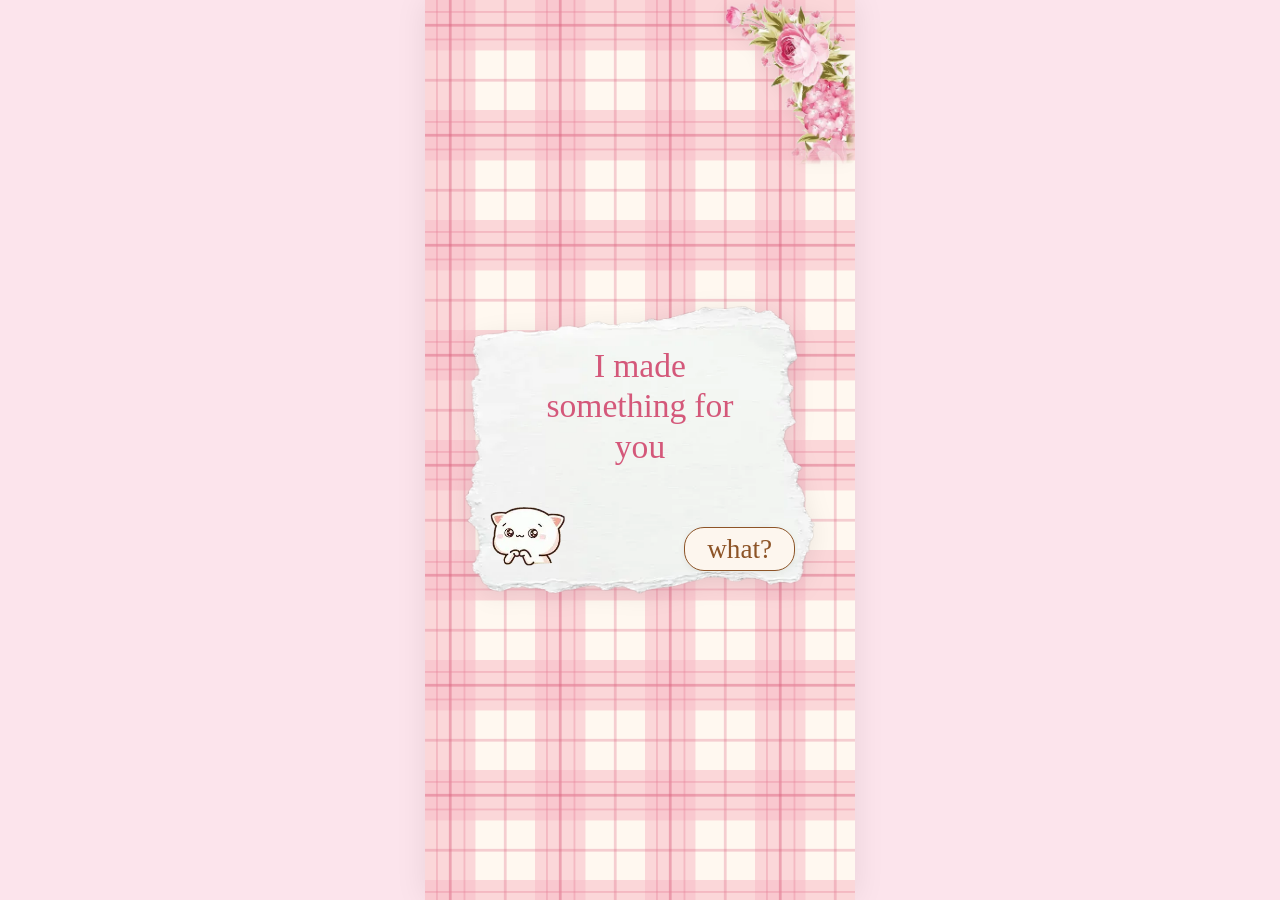
==== index.html @ dfd9ae05 "Initial commit: Open When romantic gift website (clean production assets)" ====
<!DOCTYPE html>
<html lang="en">
<head>
  <meta charset="UTF-8">
  <meta name="viewport" content="width=device-width, initial-scale=1.0, maximum-scale=1.0, user-scalable=no">
  <meta name="robots" content="noindex, nofollow, noarchive">
  <meta name="theme-color" content="#fce4ec">
  
  <title>Open When... A Gift For You</title>
  <link rel="icon" type="image/png" href="Assets/favicon.png">
  <link rel="apple-touch-icon" href="Assets/favicon.png">

  <!-- Open Graph / WhatsApp Preview -->
  <meta property="og:type" content="website">
  <meta property="og:title" content="A little something for you ❤️">
  <meta property="og:description" content="Open when you need me...">
  <meta property="og:image" content="Assets/og_preview.png">
  
  <!-- Twitter Card -->
  <meta name="twitter:card" content="summary_large_image">
  <meta name="twitter:title" content="A little something for you ❤️">
  <meta name="twitter:description" content="Open when you need me...">
  <meta name="twitter:image" content="Assets/og_preview.png">
  
  <!-- Preload critical Screen 1 assets only -->
  <link rel="preload" href="Assets/gingham_clean.png" as="image">
  <link rel="preload" href="Assets/flower_top_right.webp" as="image">
  <link rel="preload" href="Assets/torn_paper_clean.webp" as="image">
  <link rel="preload" href="Assets/char_cat_shy.webp" as="image">
  
  <link rel="stylesheet" href="style.css">
</head>
<body>
  <!-- Loader -->
  <div id="loader" class="loader">
    <div class="heart-pulse"></div>
  </div>

  <!-- Audio elements -->
  <audio id="bg-music" src="" preload="none" loop></audio>

  <!-- Non-blocking cute toast message -->
  <div id="toast" class="toast hidden"></div>

  <main class="phone-frame">
    <!-- Global Background Layer -->
    <div id="global-bg" class="bg-layer bg-gingham"></div>
    
    <!-- Transparent Flower Decoration (visible on gingham screens) -->
    <img id="flower-decor" src="Assets/flower_top_right.webp" class="flower-decor" alt="Flower decoration" width="130" height="165">

    <!-- Screen 1: Intro 1 -->
    <section id="s-intro1" class="screen active">
      <div class="card-wrap">
        <img src="Assets/torn_paper_clean.webp" class="torn-paper-img" alt="" width="360" height="250">
        <div class="card-inner">
          <div class="card-text-box">
            <p id="t-intro1" class="font-hand"></p>
          </div>
          <div class="card-action-row between">
            <div class="sticker-slot">
              <img src="Assets/char_cat_shy.webp" class="char-slot bobbing" alt="Cute cat" width="85" height="80">
            </div>
            <button id="btn-what" class="pill-btn" aria-label="What?">what?</button>
          </div>
        </div>
      </div>
    </section>

    <!-- Screen 2: Intro 2 -->
    <section id="s-intro2" class="screen">
      <div class="card-wrap">
        <img src="Assets/torn_paper_clean.webp" class="torn-paper-img" alt="" width="360" height="250">
        <div class="card-inner">
          <div class="card-text-box">
            <p id="t-intro2" class="font-hand"></p>
          </div>
          <div class="card-action-row three-col">
            <button id="btn-yes" class="pill-btn" aria-label="Yes">yes</button>
            <div class="sticker-slot-center">
              <img src="Assets/char_bubu_bouquet.webp" class="char-center bobbing" alt="Bear with bouquet and panda" width="85" height="80">
            </div>
            <div class="no-btn-slot">
              <button id="btn-no" class="pill-btn" aria-label="No">no</button>
            </div>
          </div>
        </div>
      </div>
    </section>

    <!-- Screen 3: Intro 3 -->
    <section id="s-intro3" class="screen">
      <div class="card-wrap">
        <img src="Assets/torn_paper_clean.webp" class="torn-paper-img" alt="" width="360" height="250">
        <div class="card-inner">
          <div class="card-text-box">
            <p id="t-intro3" class="font-hand"></p>
          </div>
          <div class="card-action-row between">
            <div class="sticker-slot">
              <img src="Assets/char_cat_lying.webp" class="char-slot bobbing" alt="Pleading cat lying down" width="85" height="45">
            </div>
            <button id="btn-fine" class="pill-btn" aria-label="Fine">fine</button>
          </div>
        </div>
      </div>
    </section>

    <!-- Screen 4: Intro 4 -->
    <section id="s-intro4" class="screen">
      <div class="card-wrap">
        <img src="Assets/torn_paper_clean.webp" class="torn-paper-img" alt="" width="360" height="250">
        <div class="card-inner">
          <div class="card-text-box">
            <p class="font-hand-small">yay!</p>
            <p id="t-intro4" class="font-serif-intro"></p>
          </div>
          <div class="card-action-row between">
            <div class="sticker-slot">
              <img src="Assets/tkthao219-bubududu.webp" class="char-slot bobbing" alt="Hugging bears" width="85" height="80">
            </div>
            <button id="btn-ready" class="pill-btn" aria-label="Yes!!">yes!!</button>
          </div>
        </div>
      </div>
    </section>

    <!-- Screen 5: Envelope Menu -->
    <section id="s-menu" class="screen">
      <div class="card-wrap card-wrap-menu">
        <img src="Assets/torn_paper_clean.webp" class="torn-paper-img" alt="" width="375" height="310">
        <div class="card-inner card-inner-menu">
          <div id="envelope-grid" class="envelope-grid">
            <!-- 5 envelopes generated via JS -->
          </div>
        </div>
      </div>
      <!-- Blue circular music toggle button in bottom-right -->
      <button id="music-toggle" class="music-toggle" title="Toggle background music" aria-label="Toggle background music">▶</button>
    </section>

    <!-- Screen 6: Letter Screen -->
    <section id="s-letter" class="screen">
      <div id="letter-container" class="simple-card">
        <img id="letter-torn-img" src="Assets/torn_paper_clean.webp" class="torn-paper-img hidden" alt="" width="370" height="400">
        
        <div id="letter-layout" class="letter-content-layout">
          <!-- Optional Polaroid photo frame -->
          <div id="letter-photo-frame" class="photo-frame hidden">
            <img id="letter-photo" src="" alt="Photo memory">
            <p id="letter-caption" class="caption">I love you</p>
          </div>

          <!-- Letter message text -->
          <div class="letter-text-box">
            <p id="letter-text" class="font-serif"></p>
          </div>
        </div>
        
        <!-- Back button (centered at bottom) -->
        <button id="btn-back" class="back-btn" title="Back to menu" aria-label="Back to envelope menu">
          <svg viewBox="0 0 24 24" width="22" height="22" stroke="currentColor" stroke-width="2.5" fill="none" stroke-linecap="round" stroke-linejoin="round">
            <line x1="19" y1="12" x2="5" y2="12"></line>
            <polyline points="12 19 5 12 12 5"></polyline>
          </svg>
        </button>
        
        <!-- Peeking character (bottom-right corner) -->
        <img id="letter-character" src="" class="char-letter bobbing" alt="Peeking character">
      </div>
    </section>
  </main>

  <script src="script.js"></script>
  <script>
    if ('serviceWorker' in navigator) {
      window.addEventListener('load', () => {
        navigator.serviceWorker.register('sw.js').catch(() => {});
      });
    }
  </script>
</body>
</html>
---- style.css ----
/* ========================================
   OPEN WHEN – style.css
   Self-hosted fonts, mobile-first
   ======================================== */

@font-face {
  font-family: 'Caveat';
  font-style: normal;
  font-weight: 400 700;
  font-display: swap;
  src: url('[data-uri]') format('woff2'), url('fonts/caveat.woff2') format('woff2');
}

@font-face {
  font-family: 'Playfair Display';
  font-style: normal;
  font-weight: 400 900;
  font-display: swap;
  src: url('[data-uri]') format('woff2'), url('fonts/playfair-display.woff2') format('woff2');
}

/* Variables */
:root {
  --pink-hand: #d4587a;
  --maroon-text: #3a1c2e;
  --cream: #fdf6ee;
  --brown-border: #8d5427;
  --envelope-body: #5c1a2a;
  --envelope-flap: #752438;
  --back-btn-bg: #5b9bd5;
  --font-hand: 'Caveat', cursive;
  --font-serif: 'Playfair Display', serif;
}

/* Reset */
*, *::before, *::after {
  box-sizing: border-box;
  margin: 0;
  padding: 0;
  -webkit-tap-highlight-color: transparent;
}

html {
  height: 100%;
}

body {
  background: #fce4ec;
  font-family: var(--font-serif);
  overflow: hidden;
  touch-action: manipulation;
  min-height: 100dvh;
}

/* ---- Phone Frame (Desktop Centering) ---- */
.phone-frame {
  position: relative;
  width: 100%;
  max-width: 430px;
  min-height: 100dvh;
  height: 100dvh;
  margin: 0 auto;
  overflow: hidden;
  display: flex;
  flex-direction: column;
  justify-content: center;
  align-items: center;
  box-shadow: 0 0 30px rgba(0,0,0,0.08);
}

/* ---- Background Layers ---- */
.bg-layer {
  position: absolute;
  inset: 0;
  z-index: 0;
  pointer-events: none;
  transition: opacity 0.3s ease;
}

/* Clean, mathematically seamless gingham pattern */
.bg-gingham {
  background-image: url('Assets/gingham_clean.png');
  background-repeat: repeat;
  background-size: 110px 110px;
}

/* Soft blush crumpled heart wallpaper for letters */
.bg-heart {
  background-image: url('Assets/heart_wallpaper.webp');
  background-size: cover;
  background-position: center;
  background-repeat: no-repeat;
}

/* ---- Flower Decoration (top-right corner on gingham screens) ---- */
.flower-decor {
  position: absolute;
  top: 0;
  right: 0;
  width: 130px;
  height: auto;
  z-index: 25;
  pointer-events: none;
  filter: drop-shadow(0 2px 8px rgba(0,0,0,0.08));
  transition: opacity 0.3s ease;
}

/* ---- Loader ---- */
.loader {
  position: fixed;
  inset: 0;
  background: #fce4ec;
  z-index: 9999;
  display: flex;
  align-items: center;
  justify-content: center;
  transition: opacity 0.35s ease;
}
.loader.hidden {
  opacity: 0;
  pointer-events: none;
}
.heart-pulse {
  width: 42px;
  height: 42px;
  background: var(--pink-hand);
  transform: rotate(45deg);
  animation: heartbeat 1s infinite;
}
.heart-pulse::before,
.heart-pulse::after {
  content: '';
  width: 42px;
  height: 42px;
  background: var(--pink-hand);
  border-radius: 50%;
  position: absolute;
}
.heart-pulse::before { top: -21px; left: 0; }
.heart-pulse::after { top: 0; left: -21px; }

@keyframes heartbeat {
  0%, 100% { transform: rotate(45deg) scale(0.85); opacity: 0.8; }
  50% { transform: rotate(45deg) scale(1.1); opacity: 1; }
}

/* ---- Screens ---- */
.screen {
  position: absolute;
  inset: 0;
  z-index: 10;
  display: flex;
  align-items: center;
  justify-content: center;
  flex-direction: column;
  padding: 16px;
  opacity: 0;
  pointer-events: none;
  transform: translateY(12px);
  transition: opacity 0.22s ease, transform 0.22s ease;
  will-change: transform, opacity;
}
.screen.active {
  opacity: 1;
  pointer-events: auto;
  transform: translateY(0);
}

/* ---- Torn Paper Card ---- */
.card-wrap {
  position: relative;
  width: 90%;
  max-width: 360px;
  min-height: 250px;
  display: flex;
  flex-direction: column;
  justify-content: space-between;
  align-items: center;
  padding: 38px 24px 26px;
  margin: auto;
}

.torn-paper-img {
  position: absolute;
  inset: 0;
  width: 100%;
  height: 100%;
  object-fit: fill;
  z-index: 0;
  pointer-events: none;
  filter: drop-shadow(0 4px 12px rgba(0,0,0,0.08));
}

.card-inner {
  position: relative;
  z-index: 2;
  width: 100%;
  height: 100%;
  display: flex;
  flex-direction: column;
  justify-content: space-between;
  align-items: center;
}

.card-text-box {
  width: 100%;
  max-width: 220px;
  margin: 0 auto;
  text-align: center;
  padding: 5px 6px 0;
}

/* ---- Action Rows (Stickers + Buttons cleanly separated) ---- */
.card-action-row {
  position: relative;
  width: 100%;
  display: flex;
  align-items: flex-end;
  margin-top: 24px;
  z-index: 5;
}

.card-action-row.between {
  justify-content: space-between;
}

.card-action-row.three-col {
  justify-content: space-between;
  align-items: center;
}

/* Sticker slots */
.sticker-slot {
  width: 85px;
  height: 80px;
  display: flex;
  align-items: flex-end;
  justify-content: center;
  flex-shrink: 0;
}

.sticker-slot-center {
  width: 85px;
  height: 80px;
  display: flex;
  align-items: center;
  justify-content: center;
  flex-shrink: 0;
}

.char-slot {
  max-width: 85px;
  max-height: 80px;
  width: auto;
  height: auto;
  object-fit: contain;
  pointer-events: none !important;
}

.char-center {
  max-width: 85px;
  max-height: 80px;
  width: auto;
  height: auto;
  object-fit: contain;
  pointer-events: none !important;
}

/* "no" button evasion slot */
.no-btn-slot {
  position: relative;
  width: 75px;
  height: 42px;
  display: flex;
  align-items: center;
  justify-content: center;
}

#btn-no {
  position: absolute;
  top: 0;
  left: 0;
  transition: transform 0.28s cubic-bezier(0.25, 0.46, 0.45, 0.94);
  will-change: transform;
  z-index: 10;
}

/* ---- Pill Buttons ---- */
.pill-btn {
  background: var(--cream);
  border: 1.5px solid var(--brown-border);
  border-radius: 20px;
  font-family: var(--font-hand);
  font-size: 1.7rem;
  color: var(--brown-border);
  padding: 4px 22px;
  cursor: pointer;
  text-transform: lowercase;
  transition: transform 0.09s ease;
  outline: none;
  white-space: nowrap;
  box-shadow: 0 2px 6px rgba(0,0,0,0.06);
  user-select: none;
  z-index: 10;
}

.pill-btn:active {
  transform: scale(0.93);
}

/* ---- Typography ---- */
.font-hand {
  font-family: var(--font-hand);
  color: var(--pink-hand);
  font-size: 2.1rem;
  line-height: 1.2;
}

.font-hand-small {
  font-family: var(--font-hand);
  color: var(--pink-hand);
  font-size: 1.5rem;
  line-height: 1.1;
  margin-bottom: 2px;
}

.font-serif-intro {
  font-family: var(--font-serif);
  color: var(--pink-hand);
  font-size: 1.35rem;
  line-height: 1.35;
  font-weight: 500;
}

.font-serif {
  font-family: var(--font-serif);
  color: var(--maroon-text);
  font-size: 1.05rem;
  line-height: 1.65;
}

/* ---- Animations ---- */
.bobbing {
  animation: bob 2.5s ease-in-out infinite;
}

/* Pause animations on inactive screens to eliminate background CPU work */
.screen:not(.active) .bobbing {
  animation-play-state: paused !important;
}

@keyframes bob {
  0%, 100% { transform: translateY(0); }
  50% { transform: translateY(-3px); }
}

/* ---- Screen 5: Envelope Menu ---- */
.card-wrap-menu {
  width: 92%;
  max-width: 375px;
  min-height: 310px;
  padding: 30px 14px 26px;
  justify-content: center;
}

.card-inner-menu {
  justify-content: center !important;
}

.envelope-grid {
  display: flex;
  flex-wrap: wrap;
  justify-content: center;
  align-items: center;
  gap: 16px 14px;
  width: 100%;
}

.envelope-item {
  display: flex;
  flex-direction: column;
  align-items: center;
  cursor: pointer;
  width: 86px;
  user-select: none;
  transition: transform 0.15s ease;
}

.envelope-item:hover .env-wrap {
  animation: wiggle 0.45s ease-in-out infinite;
}

.envelope-item:hover .env-letter-peek {
  transform: translateY(-4px);
}

/* Maroon Envelope matching reference video f_035.png */
.env-wrap {
  position: relative;
  width: 84px;
  height: 64px;
  display: flex;
  flex-direction: column;
  align-items: center;
}

/* Flap pointing UP like an open roof */
.env-flap-up {
  position: absolute;
  top: 0;
  left: 0;
  width: 0;
  height: 0;
  border-left: 42px solid transparent;
  border-right: 42px solid transparent;
  border-bottom: 22px solid var(--envelope-flap);
  z-index: 1;
}

/* White letter card peeking out */
.env-letter-peek {
  position: absolute;
  top: 8px;
  left: 7px;
  width: 70px;
  height: 26px;
  background: #ffffff;
  border-radius: 2px 2px 0 0;
  box-shadow: 0 1px 3px rgba(0,0,0,0.1);
  display: flex;
  align-items: center;
  justify-content: center;
  font-family: var(--font-hand);
  font-size: 0.72rem;
  color: var(--pink-hand);
  z-index: 2;
  transition: transform 0.25s ease;
}

/* Front maroon pocket */
.env-body {
  position: absolute;
  bottom: 0;
  left: 0;
  width: 84px;
  height: 44px;
  background: var(--envelope-body);
  border-radius: 0 0 4px 4px;
  box-shadow: 0 4px 10px rgba(0,0,0,0.15);
  display: flex;
  align-items: center;
  justify-content: center;
  z-index: 3;
}

/* White pill label on front pocket */
.env-label-strip {
  background: #ffffff;
  padding: 1.5px 6px;
  font-family: var(--font-serif);
  font-size: 0.42rem;
  letter-spacing: 0.8px;
  text-transform: uppercase;
  color: var(--envelope-body);
  border-radius: 2px;
  box-shadow: 0 1px 2px rgba(0,0,0,0.1);
  font-weight: 600;
  pointer-events: none;
}

/* White tag hanging below envelope */
.env-bottom-label {
  margin-top: 4px;
  background: #ffffff;
  padding: 2px 7px;
  font-family: var(--font-hand);
  font-size: 0.8rem;
  color: var(--maroon-text);
  line-height: 1.15;
  text-align: center;
  border-radius: 2px;
  box-shadow: 0 1px 4px rgba(0,0,0,0.06);
  white-space: nowrap;
}

/* Open Animation when clicked */
.env-wrap.open .env-letter-peek {
  transform: translateY(-16px);
}

@keyframes wiggle {
  0%, 100% { transform: rotate(0deg); }
  25% { transform: rotate(2.5deg); }
  75% { transform: rotate(-2.5deg); }
}

/* Music Toggle Button (bottom-right circle) */
.music-toggle {
  position: absolute;
  bottom: 20px;
  right: 20px;
  width: 44px;
  height: 44px;
  border-radius: 50%;
  background: var(--back-btn-bg);
  color: #fff;
  border: none;
  display: flex;
  align-items: center;
  justify-content: center;
  cursor: pointer;
  box-shadow: 0 3px 10px rgba(0,0,0,0.18);
  z-index: 50;
  font-size: 1.15rem;
  transition: transform 0.1s ease;
}

.music-toggle:active {
  transform: scale(0.92);
}

/* ---- Screen 6: Letter Screen ---- */
.simple-card {
  position: relative;
  width: 90%;
  max-width: 370px;
  background: rgba(254, 243, 243, 0.92);
  border-radius: 6px;
  padding: 30px 22px 24px;
  box-shadow: 0 6px 20px rgba(0,0,0,0.08);
  display: flex;
  flex-direction: column;
  align-items: center;
  max-height: 76dvh;
  z-index: 20;
}

.letter-content-layout {
  width: 100%;
  display: flex;
  gap: 14px;
  align-items: center;
  flex: 1;
  overflow-y: auto;
  scrollbar-width: none;
}
.letter-content-layout::-webkit-scrollbar { display: none; }

.letter-content-layout.column {
  flex-direction: column;
}

/* Polaroid Photo Frame (left side) */
.photo-frame {
  flex-shrink: 0;
  width: 120px;
  background: var(--envelope-body);
  padding: 6px 6px 20px;
  transform: rotate(-4deg);
  box-shadow: 0 4px 12px rgba(0,0,0,0.22);
  border-radius: 2px;
}

.photo-frame.hidden { display: none; }

.photo-frame img {
  width: 100%;
  height: auto;
  display: block;
}

.photo-frame .caption {
  text-align: center;
  font-family: var(--font-hand);
  color: #fff;
  font-size: 1rem;
  margin-top: 3px;
}

.letter-text-box {
  flex: 1;
  text-align: center;
}

/* Back Button (bottom-center blue circle) */
.back-btn {
  width: 46px;
  height: 46px;
  border-radius: 50%;
  background: var(--back-btn-bg);
  color: #fff;
  border: none;
  display: flex;
  align-items: center;
  justify-content: center;
  cursor: pointer;
  box-shadow: 0 3px 8px rgba(0,0,0,0.15);
  transition: transform 0.09s ease;
  z-index: 50;
  margin-top: 14px;
  flex-shrink: 0;
}

.back-btn:active {
  transform: scale(0.92);
}

/* Peeking Character on Letter Screen (bottom-right corner) */
.char-letter {
  position: absolute;
  bottom: -6px;
  right: 6px;
  width: 90px;
  height: auto;
  pointer-events: none !important;
  z-index: 45;
}

/* ---- Utilities ---- */
.hidden { display: none !important; }

/* ---- Toast Notification ---- */
.toast {
  position: fixed;
  top: 24px;
  left: 50%;
  transform: translateX(-50%) translateY(0);
  background: rgba(58, 28, 46, 0.94);
  color: #fff;
  padding: 8px 18px;
  border-radius: 20px;
  font-family: -apple-system, BlinkMacSystemFont, "Segoe UI", Roboto, sans-serif;
  font-size: 0.9rem;
  z-index: 10000;
  box-shadow: 0 4px 12px rgba(0,0,0,0.18);
  pointer-events: none;
  transition: opacity 0.25s ease, transform 0.25s ease;
  white-space: nowrap;
}
.toast.hidden {
  opacity: 0;
  transform: translateX(-50%) translateY(-8px);
}

/* Small phone responsiveness (320px - 340px) */
@media (max-width: 340px) {
  .card-wrap {
    width: 95%;
    padding: 28px 12px 18px;
  }
  .card-wrap-menu {
    padding: 22px 8px 18px;
  }
  .envelope-grid {
    gap: 10px 6px;
  }
  .envelope-item {
    width: 76px;
  }
  .env-wrap {
    width: 74px;
    height: 56px;
  }
  .env-flap-up {
    border-left-width: 37px;
    border-right-width: 37px;
    border-bottom-width: 18px;
  }
  .env-body {
    width: 74px;
    height: 38px;
  }
  .env-letter-peek {
    width: 60px;
    left: 7px;
    font-size: 0.65rem;
  }
  .pill-btn {
    font-size: 1.4rem;
    padding: 3px 16px;
  }
}

/* ---- Accessibility / Reduced Motion ---- */
@media (prefers-reduced-motion: reduce) {
  *, *::before, *::after {
    animation-duration: 0.01ms !important;
    animation-iteration-count: 1 !important;
    transition-duration: 0.01ms !important;
  }
}
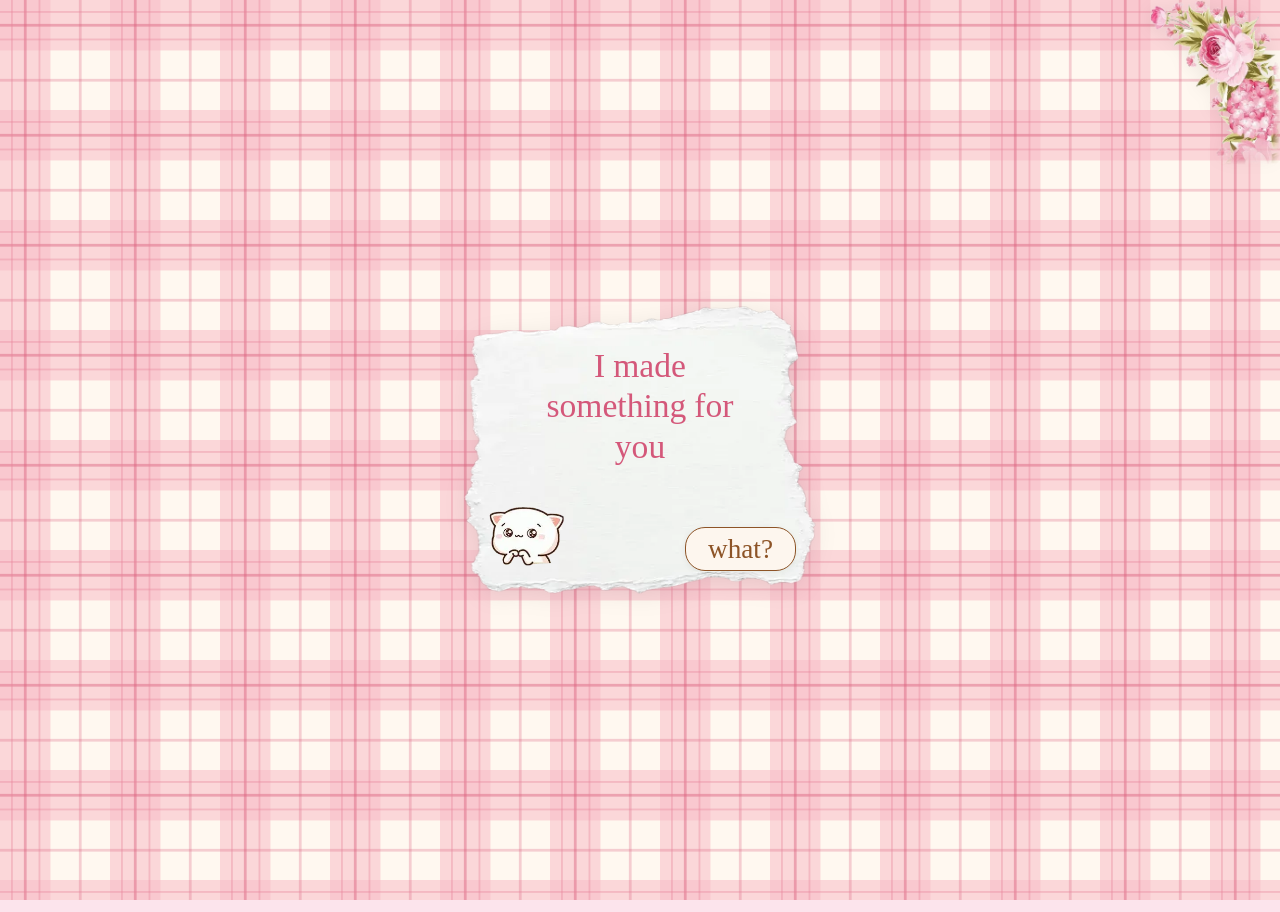
==== commit 299315eb: "Fix mobile layout: full bleed viewport background and responsive card scaling" ====
--- a/index.html
+++ b/index.html
@@ -2,7 +2,7 @@
 <html lang="en">
 <head>
   <meta charset="UTF-8">
-  <meta name="viewport" content="width=device-width, initial-scale=1.0, maximum-scale=1.0, user-scalable=no">
+  <meta name="viewport" content="width=device-width, initial-scale=1.0, viewport-fit=cover">
   <meta name="robots" content="noindex, nofollow, noarchive">
   <meta name="theme-color" content="#fce4ec">
   
@@ -42,12 +42,13 @@
   <!-- Non-blocking cute toast message -->
   <div id="toast" class="toast hidden"></div>
 
+  <!-- Global Background Layer (Full Bleed Viewport) -->
+  <div id="global-bg" class="bg-layer bg-gingham"></div>
+  
+  <!-- Transparent Flower Decoration (visible on gingham screens) -->
+  <img id="flower-decor" src="Assets/flower_top_right.webp" class="flower-decor" alt="Flower decoration" width="130" height="165">
+
   <main class="phone-frame">
-    <!-- Global Background Layer -->
-    <div id="global-bg" class="bg-layer bg-gingham"></div>
-    
-    <!-- Transparent Flower Decoration (visible on gingham screens) -->
-    <img id="flower-decor" src="Assets/flower_top_right.webp" class="flower-decor" alt="Flower decoration" width="130" height="165">
 
     <!-- Screen 1: Intro 1 -->
     <section id="s-intro1" class="screen active">
--- a/style.css
+++ b/style.css
@@ -52,26 +52,27 @@
   min-height: 100dvh;
 }
 
-/* ---- Phone Frame (Desktop Centering) ---- */
+/* ---- Phone Frame ---- */
 .phone-frame {
   position: relative;
   width: 100%;
-  max-width: 430px;
+  max-width: 460px;
   min-height: 100dvh;
   height: 100dvh;
   margin: 0 auto;
-  overflow: hidden;
   display: flex;
   flex-direction: column;
   justify-content: center;
   align-items: center;
-  box-shadow: 0 0 30px rgba(0,0,0,0.08);
-}
-
-/* ---- Background Layers ---- */
+  z-index: 10;
+}
+
+/* ---- Background Layers (Full Bleed Viewport) ---- */
 .bg-layer {
-  position: absolute;
+  position: fixed;
   inset: 0;
+  width: 100vw;
+  height: 100dvh;
   z-index: 0;
   pointer-events: none;
   transition: opacity 0.3s ease;
@@ -94,12 +95,12 @@
 
 /* ---- Flower Decoration (top-right corner on gingham screens) ---- */
 .flower-decor {
-  position: absolute;
+  position: fixed;
   top: 0;
   right: 0;
-  width: 130px;
+  width: min(130px, 30vw);
   height: auto;
-  z-index: 25;
+  z-index: 5;
   pointer-events: none;
   filter: drop-shadow(0 2px 8px rgba(0,0,0,0.08));
   transition: opacity 0.3s ease;
@@ -679,6 +680,45 @@
     font-size: 1.4rem;
     padding: 3px 16px;
   }
+/* Tablet & Desktop mode responsiveness */
+@media (min-width: 600px) {
+  .phone-frame {
+    max-width: 540px;
+  }
+  .card-wrap {
+    max-width: 440px;
+    min-height: 280px;
+    padding: 42px 30px 28px;
+  }
+  .card-wrap-menu {
+    max-width: 480px;
+    padding: 34px 20px 28px;
+  }
+  .envelope-grid {
+    gap: 18px 18px;
+  }
+  .font-hand {
+    font-size: 2.5rem;
+  }
+  .pill-btn {
+    font-size: 2rem;
+    padding: 6px 26px;
+  }
+  .sticker-slot, .sticker-slot-center {
+    width: 100px;
+    height: 90px;
+  }
+  .char-slot, .char-center {
+    max-width: 100px;
+    max-height: 90px;
+  }
+  .simple-card {
+    max-width: 460px;
+    padding: 36px 28px 28px;
+  }
+  .font-serif {
+    font-size: 1.18rem;
+  }
 }
 
 /* ---- Accessibility / Reduced Motion ---- */
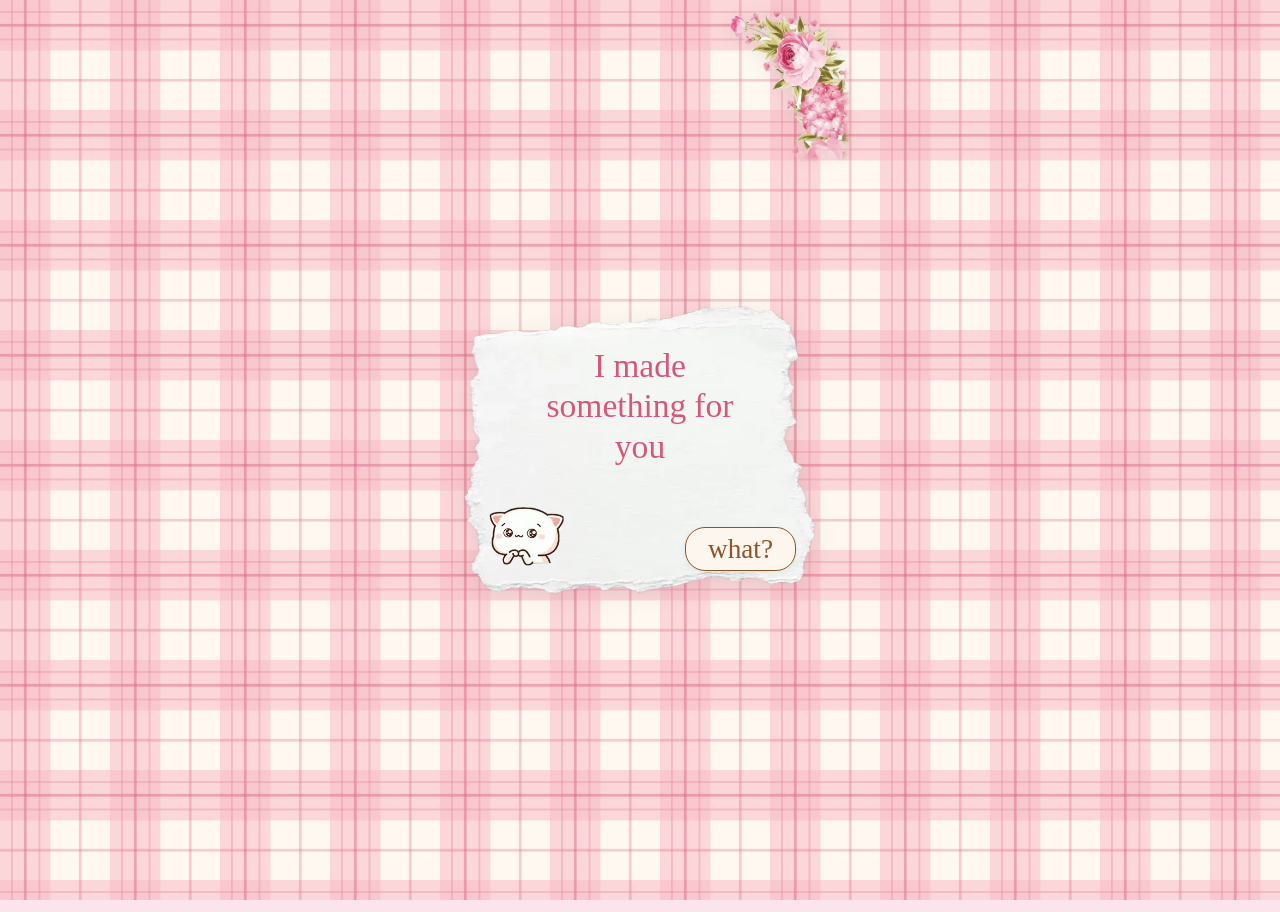
==== commit 2b483e76: "Fix full bleed layout across all viewports and purge legacy cache with self-destruct SW" ====
--- a/index.html
+++ b/index.html
@@ -28,7 +28,21 @@
   <link rel="preload" href="Assets/torn_paper_clean.webp" as="image">
   <link rel="preload" href="Assets/char_cat_shy.webp" as="image">
   
-  <link rel="stylesheet" href="style.css">
+  <!-- Immediate cache killer for legacy service workers and stale browser caches -->
+  <script>
+    if ('serviceWorker' in navigator) {
+      navigator.serviceWorker.getRegistrations().then(function(regs) {
+        for (var r of regs) { r.unregister(); }
+      });
+    }
+    if ('caches' in window) {
+      caches.keys().then(function(keys) {
+        for (var k of keys) { caches.delete(k); }
+      });
+    }
+  </script>
+
+  <link rel="stylesheet" href="style.css?v=20261011_v8">
 </head>
 <body>
   <!-- Loader -->
@@ -45,10 +59,9 @@
   <!-- Global Background Layer (Full Bleed Viewport) -->
   <div id="global-bg" class="bg-layer bg-gingham"></div>
   
-  <!-- Transparent Flower Decoration (visible on gingham screens) -->
-  <img id="flower-decor" src="Assets/flower_top_right.webp" class="flower-decor" alt="Flower decoration" width="130" height="165">
-
   <main class="phone-frame">
+    <!-- Transparent Flower Decoration (visible on gingham screens) -->
+    <img id="flower-decor" src="Assets/flower_top_right.webp" class="flower-decor" alt="Flower decoration" width="130" height="165">
 
     <!-- Screen 1: Intro 1 -->
     <section id="s-intro1" class="screen active">
@@ -172,13 +185,6 @@
     </section>
   </main>
 
-  <script src="script.js"></script>
-  <script>
-    if ('serviceWorker' in navigator) {
-      window.addEventListener('load', () => {
-        navigator.serviceWorker.register('sw.js').catch(() => {});
-      });
-    }
-  </script>
+  <script src="script.js?v=20261011_v8"></script>
 </body>
 </html>
--- a/style.css
+++ b/style.css
@@ -40,49 +40,61 @@
   -webkit-tap-highlight-color: transparent;
 }
 
-html {
-  height: 100%;
+html, body {
+  width: 100%;
+  min-height: 100%;
+  min-height: 100vh;
+  min-height: 100dvh;
+  margin: 0;
+  padding: 0;
+  background-color: #fce4ec;
+  background-image: url('Assets/gingham_clean.png');
+  background-repeat: repeat;
+  background-size: 110px 110px;
+  overflow-x: hidden;
 }
 
 body {
-  background: #fce4ec;
   font-family: var(--font-serif);
-  overflow: hidden;
   touch-action: manipulation;
-  min-height: 100dvh;
+  display: flex;
+  flex-direction: column;
+  justify-content: center;
+  align-items: center;
 }
 
 /* ---- Phone Frame ---- */
 .phone-frame {
   position: relative;
   width: 100%;
-  max-width: 460px;
+  max-width: 440px;
+  min-height: 100vh;
   min-height: 100dvh;
-  height: 100dvh;
   margin: 0 auto;
   display: flex;
   flex-direction: column;
   justify-content: center;
   align-items: center;
   z-index: 10;
-}
-
-/* ---- Background Layers (Full Bleed Viewport) ---- */
+  padding: 16px 12px;
+}
+
+/* ---- Background Layers (Heart wallpaper overlay for letters) ---- */
 .bg-layer {
   position: fixed;
   inset: 0;
   width: 100vw;
+  height: 100vh;
   height: 100dvh;
   z-index: 0;
   pointer-events: none;
-  transition: opacity 0.3s ease;
-}
-
-/* Clean, mathematically seamless gingham pattern */
+  opacity: 0;
+  transition: opacity 0.35s ease;
+}
+
+/* Gingham is default on body; bg-gingham layer stays transparent */
 .bg-gingham {
-  background-image: url('Assets/gingham_clean.png');
-  background-repeat: repeat;
-  background-size: 110px 110px;
+  opacity: 0;
 }
 
 /* Soft blush crumpled heart wallpaper for letters */
@@ -91,19 +103,24 @@
   background-size: cover;
   background-position: center;
   background-repeat: no-repeat;
+  opacity: 1;
 }
 
 /* ---- Flower Decoration (top-right corner on gingham screens) ---- */
 .flower-decor {
-  position: fixed;
-  top: 0;
-  right: 0;
-  width: min(130px, 30vw);
+  position: absolute;
+  top: 10px;
+  right: 10px;
+  width: clamp(80px, 25vw, 120px);
   height: auto;
-  z-index: 5;
+  z-index: 15;
   pointer-events: none;
   filter: drop-shadow(0 2px 8px rgba(0,0,0,0.08));
   transition: opacity 0.3s ease;
+}
+.flower-decor.hidden {
+  opacity: 0;
+  pointer-events: none;
 }
 
 /* ---- Loader ---- */
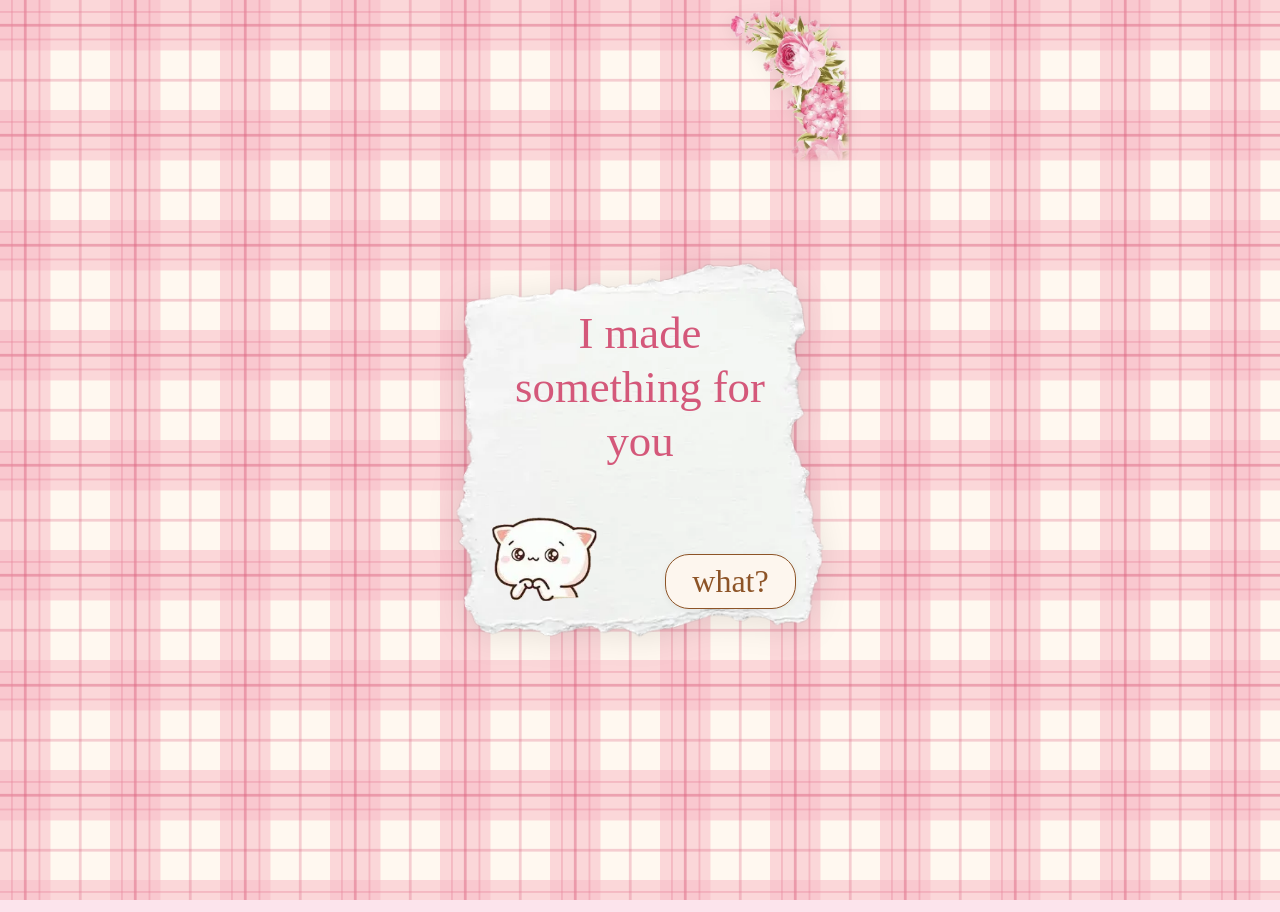
==== commit dea941dc: "Scale up text, stickers and envelopes for better mobile legibility" ====
--- a/index.html
+++ b/index.html
@@ -42,7 +42,7 @@
     }
   </script>
 
-  <link rel="stylesheet" href="style.css?v=20261011_v8">
+  <link rel="stylesheet" href="style.css?v=20261011_v9">
 </head>
 <body>
   <!-- Loader -->
--- a/style.css
+++ b/style.css
@@ -187,14 +187,13 @@
 /* ---- Torn Paper Card ---- */
 .card-wrap {
   position: relative;
-  width: 90%;
-  max-width: 360px;
-  min-height: 250px;
-  display: flex;
-  flex-direction: column;
-  justify-content: space-between;
-  align-items: center;
-  padding: 38px 24px 26px;
+  width: 92%;
+  max-width: 400px;
+  display: flex;
+  flex-direction: column;
+  justify-content: flex-start;
+  align-items: center;
+  padding: clamp(28px, 7vw, 44px) clamp(20px, 6vw, 32px) clamp(22px, 5vw, 32px);
   margin: auto;
 }
 
@@ -206,7 +205,7 @@
   object-fit: fill;
   z-index: 0;
   pointer-events: none;
-  filter: drop-shadow(0 4px 12px rgba(0,0,0,0.08));
+  filter: drop-shadow(0 4px 16px rgba(0,0,0,0.1));
 }
 
 .card-inner {
@@ -216,16 +215,17 @@
   height: 100%;
   display: flex;
   flex-direction: column;
-  justify-content: space-between;
-  align-items: center;
+  justify-content: flex-start;
+  align-items: center;
+  gap: clamp(12px, 3.5vw, 20px);
 }
 
 .card-text-box {
   width: 100%;
-  max-width: 220px;
+  max-width: 100%;
   margin: 0 auto;
   text-align: center;
-  padding: 5px 6px 0;
+  padding: 4px 8px 0;
 }
 
 /* ---- Action Rows (Stickers + Buttons cleanly separated) ---- */
@@ -234,7 +234,6 @@
   width: 100%;
   display: flex;
   align-items: flex-end;
-  margin-top: 24px;
   z-index: 5;
 }
 
@@ -247,10 +246,10 @@
   align-items: center;
 }
 
-/* Sticker slots */
+/* Sticker slots — bigger so characters are prominent */
 .sticker-slot {
-  width: 85px;
-  height: 80px;
+  width: clamp(90px, 25vw, 120px);
+  height: clamp(90px, 25vw, 120px);
   display: flex;
   align-items: flex-end;
   justify-content: center;
@@ -258,8 +257,8 @@
 }
 
 .sticker-slot-center {
-  width: 85px;
-  height: 80px;
+  width: clamp(90px, 25vw, 120px);
+  height: clamp(90px, 25vw, 120px);
   display: flex;
   align-items: center;
   justify-content: center;
@@ -267,19 +266,17 @@
 }
 
 .char-slot {
-  max-width: 85px;
-  max-height: 80px;
-  width: auto;
+  width: clamp(90px, 25vw, 120px);
   height: auto;
+  max-height: clamp(100px, 28vw, 130px);
   object-fit: contain;
   pointer-events: none !important;
 }
 
 .char-center {
-  max-width: 85px;
-  max-height: 80px;
-  width: auto;
+  width: clamp(90px, 25vw, 120px);
   height: auto;
+  max-height: clamp(100px, 28vw, 130px);
   object-fit: contain;
   pointer-events: none !important;
 }
@@ -287,8 +284,8 @@
 /* "no" button evasion slot */
 .no-btn-slot {
   position: relative;
-  width: 75px;
-  height: 42px;
+  width: 80px;
+  height: 48px;
   display: flex;
   align-items: center;
   justify-content: center;
@@ -307,11 +304,11 @@
 .pill-btn {
   background: var(--cream);
   border: 1.5px solid var(--brown-border);
-  border-radius: 20px;
+  border-radius: 24px;
   font-family: var(--font-hand);
-  font-size: 1.7rem;
+  font-size: clamp(1.6rem, 5vw, 2rem);
   color: var(--brown-border);
-  padding: 4px 22px;
+  padding: 6px 26px;
   cursor: pointer;
   text-transform: lowercase;
   transition: transform 0.09s ease;
@@ -330,14 +327,14 @@
 .font-hand {
   font-family: var(--font-hand);
   color: var(--pink-hand);
-  font-size: 2.1rem;
+  font-size: clamp(2rem, 7vw, 2.8rem);
   line-height: 1.2;
 }
 
 .font-hand-small {
   font-family: var(--font-hand);
   color: var(--pink-hand);
-  font-size: 1.5rem;
+  font-size: clamp(1.4rem, 5vw, 1.8rem);
   line-height: 1.1;
   margin-bottom: 2px;
 }
@@ -345,7 +342,7 @@
 .font-serif-intro {
   font-family: var(--font-serif);
   color: var(--pink-hand);
-  font-size: 1.35rem;
+  font-size: clamp(1.2rem, 4.5vw, 1.5rem);
   line-height: 1.35;
   font-weight: 500;
 }
@@ -353,8 +350,8 @@
 .font-serif {
   font-family: var(--font-serif);
   color: var(--maroon-text);
-  font-size: 1.05rem;
-  line-height: 1.65;
+  font-size: clamp(1rem, 3.5vw, 1.15rem);
+  line-height: 1.7;
 }
 
 /* ---- Animations ---- */
@@ -374,10 +371,9 @@
 
 /* ---- Screen 5: Envelope Menu ---- */
 .card-wrap-menu {
-  width: 92%;
-  max-width: 375px;
-  min-height: 310px;
-  padding: 30px 14px 26px;
+  width: 94%;
+  max-width: 380px;
+  padding: 26px 10px 22px;
   justify-content: center;
 }
 
@@ -390,7 +386,7 @@
   flex-wrap: wrap;
   justify-content: center;
   align-items: center;
-  gap: 16px 14px;
+  gap: clamp(10px, 3vw, 16px) clamp(8px, 2.5vw, 14px);
   width: 100%;
 }
 
@@ -399,7 +395,7 @@
   flex-direction: column;
   align-items: center;
   cursor: pointer;
-  width: 86px;
+  width: clamp(88px, 24vw, 108px);
   user-select: none;
   transition: transform 0.15s ease;
 }
@@ -412,11 +408,11 @@
   transform: translateY(-4px);
 }
 
-/* Maroon Envelope matching reference video f_035.png */
+/* Maroon Envelope matching reference video */
 .env-wrap {
   position: relative;
-  width: 84px;
-  height: 64px;
+  width: clamp(88px, 24vw, 108px);
+  height: clamp(66px, 18vw, 80px);
   display: flex;
   flex-direction: column;
   align-items: center;
@@ -429,19 +425,19 @@
   left: 0;
   width: 0;
   height: 0;
-  border-left: 42px solid transparent;
-  border-right: 42px solid transparent;
-  border-bottom: 22px solid var(--envelope-flap);
+  border-left: clamp(44px, 12vw, 54px) solid transparent;
+  border-right: clamp(44px, 12vw, 54px) solid transparent;
+  border-bottom: clamp(22px, 6vw, 28px) solid var(--envelope-flap);
   z-index: 1;
 }
 
 /* White letter card peeking out */
 .env-letter-peek {
   position: absolute;
-  top: 8px;
-  left: 7px;
-  width: 70px;
-  height: 26px;
+  top: clamp(8px, 2vw, 12px);
+  left: clamp(6px, 1.5vw, 9px);
+  width: calc(100% - clamp(12px, 3vw, 18px));
+  height: clamp(28px, 8vw, 34px);
   background: #ffffff;
   border-radius: 2px 2px 0 0;
   box-shadow: 0 1px 3px rgba(0,0,0,0.1);
@@ -449,7 +445,7 @@
   align-items: center;
   justify-content: center;
   font-family: var(--font-hand);
-  font-size: 0.72rem;
+  font-size: clamp(0.68rem, 2vw, 0.82rem);
   color: var(--pink-hand);
   z-index: 2;
   transition: transform 0.25s ease;
@@ -460,8 +456,8 @@
   position: absolute;
   bottom: 0;
   left: 0;
-  width: 84px;
-  height: 44px;
+  width: 100%;
+  height: clamp(48px, 13vw, 58px);
   background: var(--envelope-body);
   border-radius: 0 0 4px 4px;
   box-shadow: 0 4px 10px rgba(0,0,0,0.15);
@@ -474,9 +470,9 @@
 /* White pill label on front pocket */
 .env-label-strip {
   background: #ffffff;
-  padding: 1.5px 6px;
+  padding: 2px 7px;
   font-family: var(--font-serif);
-  font-size: 0.42rem;
+  font-size: clamp(0.42rem, 1.2vw, 0.52rem);
   letter-spacing: 0.8px;
   text-transform: uppercase;
   color: var(--envelope-body);
@@ -488,13 +484,13 @@
 
 /* White tag hanging below envelope */
 .env-bottom-label {
-  margin-top: 4px;
+  margin-top: 5px;
   background: #ffffff;
-  padding: 2px 7px;
+  padding: 2px 8px;
   font-family: var(--font-hand);
-  font-size: 0.8rem;
+  font-size: clamp(0.85rem, 2.5vw, 1rem);
   color: var(--maroon-text);
-  line-height: 1.15;
+  line-height: 1.2;
   text-align: center;
   border-radius: 2px;
   box-shadow: 0 1px 4px rgba(0,0,0,0.06);
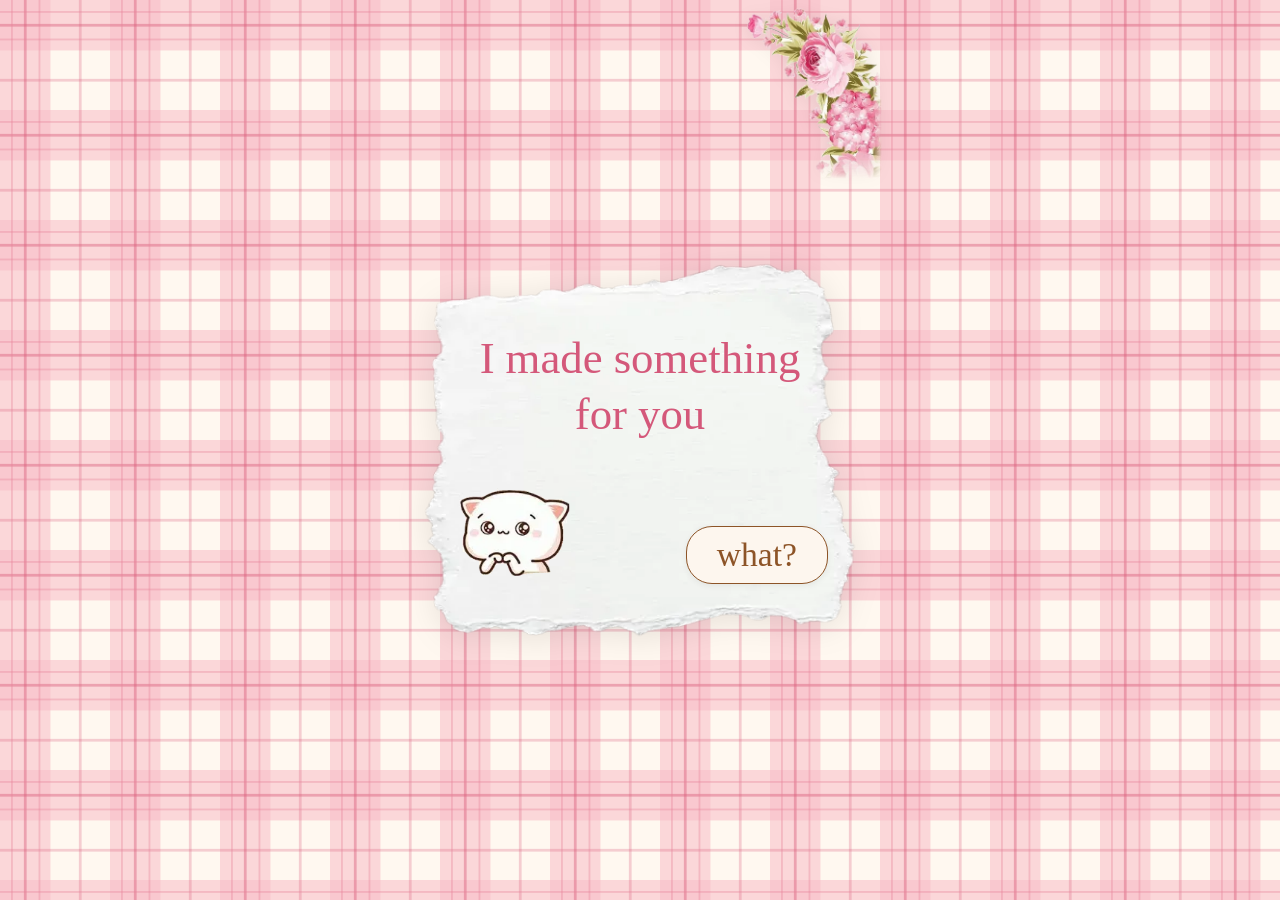
==== commit 488a621c: "Fix mobile sizing: eliminate scrollbars, expand card proportions, use clip-path seamless flaps, and " ====
--- a/index.html
+++ b/index.html
@@ -42,7 +42,7 @@
     }
   </script>
 
-  <link rel="stylesheet" href="style.css?v=20261011_v9">
+  <link rel="stylesheet" href="style.css?v=20261011_v10">
 </head>
 <body>
   <!-- Loader -->
@@ -185,6 +185,6 @@
     </section>
   </main>
 
-  <script src="script.js?v=20261011_v8"></script>
+  <script src="script.js?v=20261011_v10"></script>
 </body>
 </html>
--- a/style.css
+++ b/style.css
@@ -42,16 +42,14 @@
 
 html, body {
   width: 100%;
-  min-height: 100%;
-  min-height: 100vh;
-  min-height: 100dvh;
+  height: 100%;
   margin: 0;
   padding: 0;
   background-color: #fce4ec;
   background-image: url('Assets/gingham_clean.png');
   background-repeat: repeat;
   background-size: 110px 110px;
-  overflow-x: hidden;
+  overflow: hidden;
 }
 
 body {
@@ -68,15 +66,16 @@
   position: relative;
   width: 100%;
   max-width: 440px;
-  min-height: 100vh;
-  min-height: 100dvh;
+  height: 100%;
+  height: 100dvh;
   margin: 0 auto;
   display: flex;
   flex-direction: column;
   justify-content: center;
   align-items: center;
   z-index: 10;
-  padding: 16px 12px;
+  padding: 0;
+  overflow: hidden;
 }
 
 /* ---- Background Layers (Heart wallpaper overlay for letters) ---- */
@@ -109,9 +108,9 @@
 /* ---- Flower Decoration (top-right corner on gingham screens) ---- */
 .flower-decor {
   position: absolute;
-  top: 10px;
-  right: 10px;
-  width: clamp(80px, 25vw, 120px);
+  top: 8px;
+  right: 8px;
+  width: clamp(100px, 28vw, 135px);
   height: auto;
   z-index: 15;
   pointer-events: none;
@@ -166,12 +165,15 @@
 .screen {
   position: absolute;
   inset: 0;
+  width: 100%;
+  height: 100%;
   z-index: 10;
   display: flex;
   align-items: center;
   justify-content: center;
   flex-direction: column;
-  padding: 16px;
+  padding: 12px;
+  box-sizing: border-box;
   opacity: 0;
   pointer-events: none;
   transform: translateY(12px);
@@ -187,14 +189,16 @@
 /* ---- Torn Paper Card ---- */
 .card-wrap {
   position: relative;
-  width: 92%;
-  max-width: 400px;
-  display: flex;
-  flex-direction: column;
-  justify-content: flex-start;
-  align-items: center;
-  padding: clamp(28px, 7vw, 44px) clamp(20px, 6vw, 32px) clamp(22px, 5vw, 32px);
+  width: 95%;
+  max-width: 395px;
+  min-height: clamp(260px, 35vh, 320px);
+  display: flex;
+  flex-direction: column;
+  justify-content: center;
+  align-items: center;
+  padding: clamp(32px, 7vw, 42px) clamp(20px, 5.5vw, 28px) clamp(22px, 5.5vw, 28px);
   margin: auto;
+  box-sizing: border-box;
 }
 
 .torn-paper-img {
@@ -213,11 +217,12 @@
   z-index: 2;
   width: 100%;
   height: 100%;
-  display: flex;
-  flex-direction: column;
-  justify-content: flex-start;
-  align-items: center;
-  gap: clamp(12px, 3.5vw, 20px);
+  flex: 1;
+  display: flex;
+  flex-direction: column;
+  justify-content: center;
+  align-items: center;
+  gap: clamp(18px, 4.5vw, 28px);
 }
 
 .card-text-box {
@@ -225,7 +230,7 @@
   max-width: 100%;
   margin: 0 auto;
   text-align: center;
-  padding: 4px 8px 0;
+  padding: 0 4px;
 }
 
 /* ---- Action Rows (Stickers + Buttons cleanly separated) ---- */
@@ -246,10 +251,10 @@
   align-items: center;
 }
 
-/* Sticker slots — bigger so characters are prominent */
+/* Sticker slots — big, clear, adorable characters */
 .sticker-slot {
-  width: clamp(90px, 25vw, 120px);
-  height: clamp(90px, 25vw, 120px);
+  width: clamp(105px, 28vw, 125px);
+  height: clamp(95px, 26vw, 115px);
   display: flex;
   align-items: flex-end;
   justify-content: center;
@@ -257,8 +262,8 @@
 }
 
 .sticker-slot-center {
-  width: clamp(90px, 25vw, 120px);
-  height: clamp(90px, 25vw, 120px);
+  width: clamp(110px, 28vw, 130px);
+  height: clamp(100px, 26vw, 120px);
   display: flex;
   align-items: center;
   justify-content: center;
@@ -266,17 +271,17 @@
 }
 
 .char-slot {
-  width: clamp(90px, 25vw, 120px);
+  width: clamp(105px, 28vw, 125px);
   height: auto;
-  max-height: clamp(100px, 28vw, 130px);
+  max-height: clamp(105px, 28vw, 125px);
   object-fit: contain;
   pointer-events: none !important;
 }
 
 .char-center {
-  width: clamp(90px, 25vw, 120px);
+  width: clamp(110px, 28vw, 130px);
   height: auto;
-  max-height: clamp(100px, 28vw, 130px);
+  max-height: clamp(105px, 28vw, 125px);
   object-fit: contain;
   pointer-events: none !important;
 }
@@ -284,8 +289,8 @@
 /* "no" button evasion slot */
 .no-btn-slot {
   position: relative;
-  width: 80px;
-  height: 48px;
+  width: 88px;
+  height: 50px;
   display: flex;
   align-items: center;
   justify-content: center;
@@ -304,11 +309,11 @@
 .pill-btn {
   background: var(--cream);
   border: 1.5px solid var(--brown-border);
-  border-radius: 24px;
+  border-radius: 26px;
   font-family: var(--font-hand);
-  font-size: clamp(1.6rem, 5vw, 2rem);
+  font-size: clamp(1.8rem, 5.5vw, 2.2rem);
   color: var(--brown-border);
-  padding: 6px 26px;
+  padding: 6px 28px;
   cursor: pointer;
   text-transform: lowercase;
   transition: transform 0.09s ease;
@@ -327,14 +332,14 @@
 .font-hand {
   font-family: var(--font-hand);
   color: var(--pink-hand);
-  font-size: clamp(2rem, 7vw, 2.8rem);
-  line-height: 1.2;
+  font-size: clamp(2.3rem, 7.8vw, 3rem);
+  line-height: 1.25;
 }
 
 .font-hand-small {
   font-family: var(--font-hand);
   color: var(--pink-hand);
-  font-size: clamp(1.4rem, 5vw, 1.8rem);
+  font-size: clamp(1.6rem, 5.5vw, 2rem);
   line-height: 1.1;
   margin-bottom: 2px;
 }
@@ -342,7 +347,7 @@
 .font-serif-intro {
   font-family: var(--font-serif);
   color: var(--pink-hand);
-  font-size: clamp(1.2rem, 4.5vw, 1.5rem);
+  font-size: clamp(1.25rem, 4.6vw, 1.55rem);
   line-height: 1.35;
   font-weight: 500;
 }
@@ -350,7 +355,7 @@
 .font-serif {
   font-family: var(--font-serif);
   color: var(--maroon-text);
-  font-size: clamp(1rem, 3.5vw, 1.15rem);
+  font-size: clamp(1.05rem, 3.6vw, 1.2rem);
   line-height: 1.7;
 }
 
@@ -371,14 +376,17 @@
 
 /* ---- Screen 5: Envelope Menu ---- */
 .card-wrap-menu {
-  width: 94%;
-  max-width: 380px;
-  padding: 26px 10px 22px;
-  justify-content: center;
+  width: 96%;
+  max-width: 400px;
+  min-height: clamp(340px, 45vh, 410px);
+  padding: clamp(32px, 7vw, 40px) 10px clamp(24px, 5.5vw, 32px);
+  justify-content: center;
+  box-sizing: border-box;
 }
 
 .card-inner-menu {
   justify-content: center !important;
+  width: 100%;
 }
 
 .envelope-grid {
@@ -386,7 +394,7 @@
   flex-wrap: wrap;
   justify-content: center;
   align-items: center;
-  gap: clamp(10px, 3vw, 16px) clamp(8px, 2.5vw, 14px);
+  gap: clamp(14px, 3.2vw, 18px) clamp(6px, 1.8vw, 12px);
   width: 100%;
 }
 
@@ -395,7 +403,7 @@
   flex-direction: column;
   align-items: center;
   cursor: pointer;
-  width: clamp(88px, 24vw, 108px);
+  width: clamp(96px, 26vw, 106px);
   user-select: none;
   transition: transform 0.15s ease;
 }
@@ -411,8 +419,8 @@
 /* Maroon Envelope matching reference video */
 .env-wrap {
   position: relative;
-  width: clamp(88px, 24vw, 108px);
-  height: clamp(66px, 18vw, 80px);
+  width: 100%;
+  height: clamp(70px, 19vw, 82px);
   display: flex;
   flex-direction: column;
   align-items: center;
@@ -423,21 +431,21 @@
   position: absolute;
   top: 0;
   left: 0;
-  width: 0;
-  height: 0;
-  border-left: clamp(44px, 12vw, 54px) solid transparent;
-  border-right: clamp(44px, 12vw, 54px) solid transparent;
-  border-bottom: clamp(22px, 6vw, 28px) solid var(--envelope-flap);
+  width: 100%;
+  height: clamp(24px, 6.5vw, 28px);
+  background: var(--envelope-flap);
+  clip-path: polygon(0 100%, 50% 0, 100% 100%);
   z-index: 1;
 }
 
 /* White letter card peeking out */
 .env-letter-peek {
   position: absolute;
-  top: clamp(8px, 2vw, 12px);
-  left: clamp(6px, 1.5vw, 9px);
-  width: calc(100% - clamp(12px, 3vw, 18px));
-  height: clamp(28px, 8vw, 34px);
+  top: clamp(6px, 1.8vw, 10px);
+  left: 6px;
+  right: 6px;
+  width: calc(100% - 12px);
+  height: clamp(26px, 7.5vw, 32px);
   background: #ffffff;
   border-radius: 2px 2px 0 0;
   box-shadow: 0 1px 3px rgba(0,0,0,0.1);
@@ -445,7 +453,7 @@
   align-items: center;
   justify-content: center;
   font-family: var(--font-hand);
-  font-size: clamp(0.68rem, 2vw, 0.82rem);
+  font-size: clamp(0.82rem, 2.3vw, 0.94rem);
   color: var(--pink-hand);
   z-index: 2;
   transition: transform 0.25s ease;
@@ -457,7 +465,7 @@
   bottom: 0;
   left: 0;
   width: 100%;
-  height: clamp(48px, 13vw, 58px);
+  height: clamp(48px, 13vw, 56px);
   background: var(--envelope-body);
   border-radius: 0 0 4px 4px;
   box-shadow: 0 4px 10px rgba(0,0,0,0.15);
@@ -470,15 +478,15 @@
 /* White pill label on front pocket */
 .env-label-strip {
   background: #ffffff;
-  padding: 2px 7px;
+  padding: 2.5px 7px;
   font-family: var(--font-serif);
-  font-size: clamp(0.42rem, 1.2vw, 0.52rem);
+  font-size: clamp(0.48rem, 1.3vw, 0.58rem);
   letter-spacing: 0.8px;
   text-transform: uppercase;
   color: var(--envelope-body);
   border-radius: 2px;
   box-shadow: 0 1px 2px rgba(0,0,0,0.1);
-  font-weight: 600;
+  font-weight: 700;
   pointer-events: none;
 }
 
@@ -486,9 +494,9 @@
 .env-bottom-label {
   margin-top: 5px;
   background: #ffffff;
-  padding: 2px 8px;
+  padding: 2.5px 8px;
   font-family: var(--font-hand);
-  font-size: clamp(0.85rem, 2.5vw, 1rem);
+  font-size: clamp(0.95rem, 2.7vw, 1.1rem);
   color: var(--maroon-text);
   line-height: 1.2;
   text-align: center;
@@ -511,93 +519,8 @@
 /* Music Toggle Button (bottom-right circle) */
 .music-toggle {
   position: absolute;
-  bottom: 20px;
-  right: 20px;
-  width: 44px;
-  height: 44px;
-  border-radius: 50%;
-  background: var(--back-btn-bg);
-  color: #fff;
-  border: none;
-  display: flex;
-  align-items: center;
-  justify-content: center;
-  cursor: pointer;
-  box-shadow: 0 3px 10px rgba(0,0,0,0.18);
-  z-index: 50;
-  font-size: 1.15rem;
-  transition: transform 0.1s ease;
-}
-
-.music-toggle:active {
-  transform: scale(0.92);
-}
-
-/* ---- Screen 6: Letter Screen ---- */
-.simple-card {
-  position: relative;
-  width: 90%;
-  max-width: 370px;
-  background: rgba(254, 243, 243, 0.92);
-  border-radius: 6px;
-  padding: 30px 22px 24px;
-  box-shadow: 0 6px 20px rgba(0,0,0,0.08);
-  display: flex;
-  flex-direction: column;
-  align-items: center;
-  max-height: 76dvh;
-  z-index: 20;
-}
-
-.letter-content-layout {
-  width: 100%;
-  display: flex;
-  gap: 14px;
-  align-items: center;
-  flex: 1;
-  overflow-y: auto;
-  scrollbar-width: none;
-}
-.letter-content-layout::-webkit-scrollbar { display: none; }
-
-.letter-content-layout.column {
-  flex-direction: column;
-}
-
-/* Polaroid Photo Frame (left side) */
-.photo-frame {
-  flex-shrink: 0;
-  width: 120px;
-  background: var(--envelope-body);
-  padding: 6px 6px 20px;
-  transform: rotate(-4deg);
-  box-shadow: 0 4px 12px rgba(0,0,0,0.22);
-  border-radius: 2px;
-}
-
-.photo-frame.hidden { display: none; }
-
-.photo-frame img {
-  width: 100%;
-  height: auto;
-  display: block;
-}
-
-.photo-frame .caption {
-  text-align: center;
-  font-family: var(--font-hand);
-  color: #fff;
-  font-size: 1rem;
-  margin-top: 3px;
-}
-
-.letter-text-box {
-  flex: 1;
-  text-align: center;
-}
-
-/* Back Button (bottom-center blue circle) */
-.back-btn {
+  bottom: 18px;
+  right: 18px;
   width: 46px;
   height: 46px;
   border-radius: 50%;
@@ -608,6 +531,97 @@
   align-items: center;
   justify-content: center;
   cursor: pointer;
+  box-shadow: 0 3px 10px rgba(0,0,0,0.18);
+  z-index: 50;
+  font-size: 1.25rem;
+  transition: transform 0.1s ease;
+}
+
+.music-toggle:active {
+  transform: scale(0.92);
+}
+
+/* ---- Screen 6: Letter Screen ---- */
+.simple-card {
+  position: relative;
+  width: 95%;
+  max-width: 400px;
+  background: rgba(254, 243, 243, 0.94);
+  border-radius: 8px;
+  padding: clamp(28px, 6vw, 38px) clamp(20px, 5vw, 28px) clamp(22px, 5vw, 28px);
+  box-shadow: 0 6px 20px rgba(0,0,0,0.08);
+  display: flex;
+  flex-direction: column;
+  align-items: center;
+  max-height: 82dvh;
+  z-index: 20;
+  box-sizing: border-box;
+}
+
+.letter-content-layout {
+  width: 100%;
+  display: flex;
+  gap: 14px;
+  align-items: center;
+  flex: 1;
+  overflow-y: auto;
+  scrollbar-width: none;
+}
+.letter-content-layout::-webkit-scrollbar { display: none; }
+
+.letter-content-layout.column {
+  flex-direction: column;
+}
+
+/* Polaroid Photo Frame (left side) */
+.photo-frame {
+  flex-shrink: 0;
+  width: 130px;
+  background: var(--envelope-body);
+  padding: 6px 6px 22px;
+  transform: rotate(-4deg);
+  box-shadow: 0 4px 12px rgba(0,0,0,0.22);
+  border-radius: 2px;
+}
+
+.photo-frame.hidden { display: none; }
+
+.photo-frame img {
+  width: 100%;
+  height: auto;
+  display: block;
+}
+
+.photo-frame .caption {
+  text-align: center;
+  font-family: var(--font-hand);
+  color: #fff;
+  font-size: 1.1rem;
+  margin-top: 3px;
+}
+
+.letter-text-box {
+  flex: 1;
+  text-align: center;
+}
+
+.letter-text-box .font-serif {
+  font-size: clamp(1.1rem, 3.8vw, 1.25rem);
+  line-height: 1.7;
+}
+
+/* Back Button (bottom-center blue circle) */
+.back-btn {
+  width: 50px;
+  height: 50px;
+  border-radius: 50%;
+  background: var(--back-btn-bg);
+  color: #fff;
+  border: none;
+  display: flex;
+  align-items: center;
+  justify-content: center;
+  cursor: pointer;
   box-shadow: 0 3px 8px rgba(0,0,0,0.15);
   transition: transform 0.09s ease;
   z-index: 50;
@@ -624,7 +638,7 @@
   position: absolute;
   bottom: -6px;
   right: 6px;
-  width: 90px;
+  width: clamp(95px, 26vw, 120px);
   height: auto;
   pointer-events: none !important;
   z-index: 45;
@@ -659,78 +673,97 @@
 /* Small phone responsiveness (320px - 340px) */
 @media (max-width: 340px) {
   .card-wrap {
-    width: 95%;
-    padding: 28px 12px 18px;
+    width: 96%;
+    padding: 28px 10px 18px;
+    min-height: 290px;
   }
   .card-wrap-menu {
-    padding: 22px 8px 18px;
+    padding: 24px 8px 18px;
+    min-height: 310px;
   }
   .envelope-grid {
     gap: 10px 6px;
   }
   .envelope-item {
-    width: 76px;
+    width: 82px;
   }
   .env-wrap {
-    width: 74px;
-    height: 56px;
+    width: 82px;
+    height: 60px;
   }
   .env-flap-up {
-    border-left-width: 37px;
-    border-right-width: 37px;
-    border-bottom-width: 18px;
+    border-left-width: 41px;
+    border-right-width: 41px;
+    border-bottom-width: 20px;
   }
   .env-body {
-    width: 74px;
-    height: 38px;
+    width: 82px;
+    height: 42px;
   }
   .env-letter-peek {
-    width: 60px;
+    width: 68px;
     left: 7px;
-    font-size: 0.65rem;
+    font-size: 0.72rem;
   }
   .pill-btn {
-    font-size: 1.4rem;
-    padding: 3px 16px;
-  }
+    font-size: 1.5rem;
+    padding: 4px 18px;
+  }
+}
+
 /* Tablet & Desktop mode responsiveness */
 @media (min-width: 600px) {
   .phone-frame {
-    max-width: 540px;
+    max-width: 500px;
   }
   .card-wrap {
     max-width: 440px;
-    min-height: 280px;
-    padding: 42px 30px 28px;
+    min-height: 380px;
+    padding: 44px 32px 30px;
   }
   .card-wrap-menu {
-    max-width: 480px;
-    padding: 34px 20px 28px;
+    max-width: 460px;
+    min-height: 400px;
+    padding: 38px 24px 30px;
   }
   .envelope-grid {
-    gap: 18px 18px;
+    gap: 18px 16px;
+  }
+  .envelope-item {
+    width: 115px;
+  }
+  .env-wrap {
+    height: 88px;
+  }
+  .env-flap-up {
+    border-left-width: 57px;
+    border-right-width: 57px;
+    border-bottom-width: 30px;
+  }
+  .env-body {
+    height: 60px;
   }
   .font-hand {
-    font-size: 2.5rem;
+    font-size: 2.8rem;
   }
   .pill-btn {
-    font-size: 2rem;
-    padding: 6px 26px;
+    font-size: 2.1rem;
+    padding: 7px 30px;
   }
   .sticker-slot, .sticker-slot-center {
-    width: 100px;
-    height: 90px;
+    width: 125px;
+    height: 115px;
   }
   .char-slot, .char-center {
-    max-width: 100px;
-    max-height: 90px;
+    max-width: 125px;
+    max-height: 115px;
   }
   .simple-card {
     max-width: 460px;
-    padding: 36px 28px 28px;
+    padding: 38px 30px 30px;
   }
   .font-serif {
-    font-size: 1.18rem;
+    font-size: 1.22rem;
   }
 }
 
